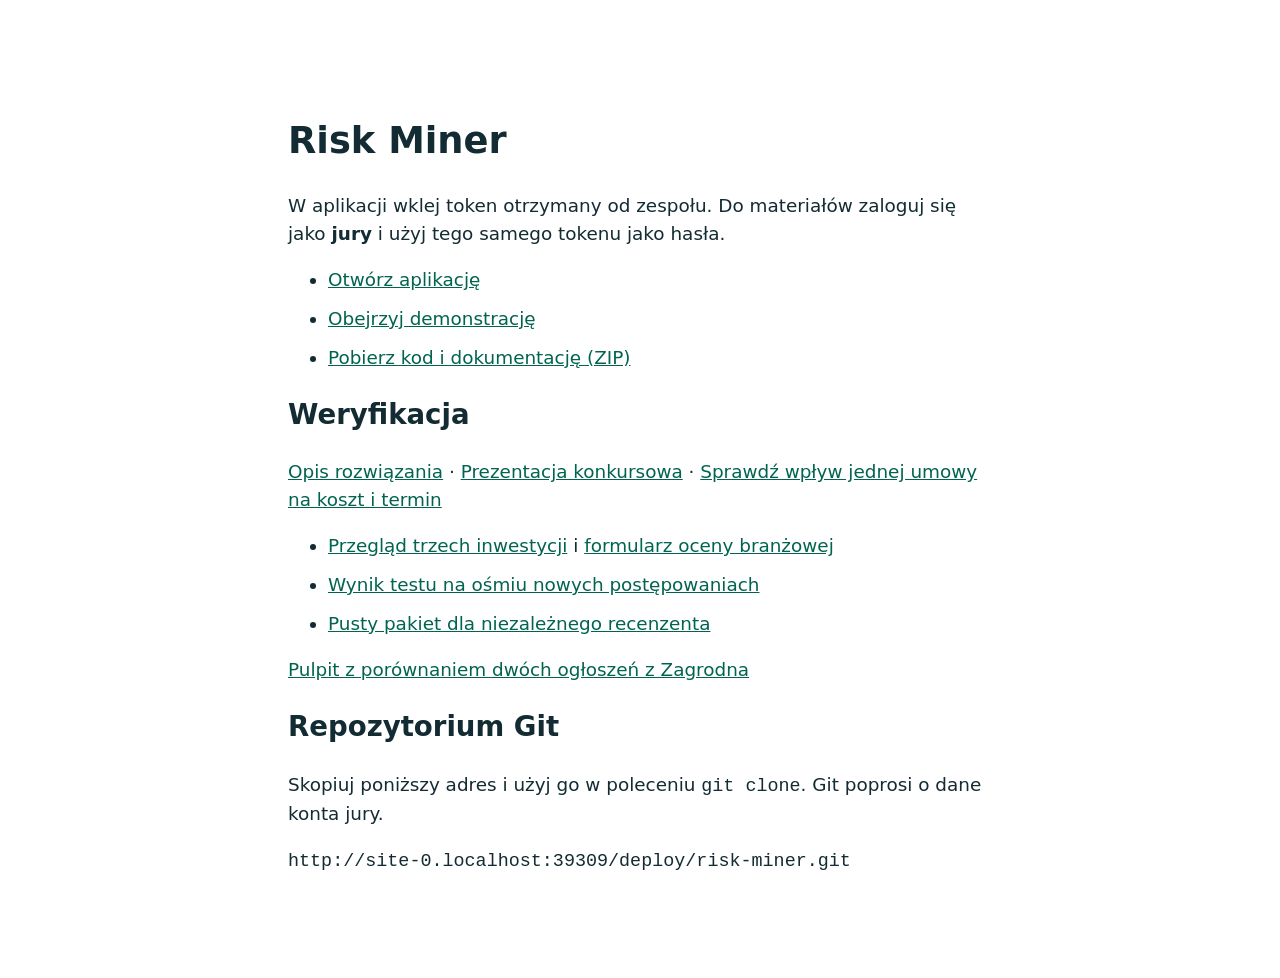
==== deploy/jury.html @ a824ccdf "Risk Miner — kompletne wydanie konkursowe zespołu KryptoTrop Kod aplikacji, źródła, testy, film i ma" ====
<!doctype html>
<html lang="pl"><meta charset="utf-8"><meta name="viewport" content="width=device-width,initial-scale=1">
<title>Materiały dla jury · Risk Miner</title>
<style>body{font:1.15rem/1.5 system-ui;max-width:44rem;margin:8vh auto;padding:1rem;color:#132b32}a{color:#006450}li{margin:.7rem 0}code{overflow-wrap:anywhere}</style>
<h1>Risk Miner</h1><p>W aplikacji wklej token otrzymany od zespołu. Do materiałów zaloguj się jako <b>jury</b> i użyj tego samego tokenu jako hasła.</p>
<ul><li><a href="/">Otwórz aplikację</a></li><li><a href="film.mp4">Obejrzyj demonstrację</a></li><li><a href="kod.zip">Pobierz kod i dokumentację (ZIP)</a></li></ul>
<h2>Weryfikacja</h2>
<p><a href="opis-projektu.pdf">Opis rozwiązania</a> · <a href="prezentacja.pdf">Prezentacja konkursowa</a> · <a href="/#analiza">Sprawdź wpływ jednej umowy na koszt i termin</a></p>
<ul><li><a href="przeglad.txt">Przegląd trzech inwestycji</a> i <a href="ocena-trzech-spraw.csv">formularz oceny branżowej</a></li>
<li><a href="test-niezalezny.txt">Wynik testu na ośmiu nowych postępowaniach</a></li><li><a href="formularz-eksperta.zip">Pusty pakiet dla niezależnego recenzenta</a></li></ul>
<p><a href="pulpit-inwestycji.png">Pulpit z porównaniem dwóch ogłoszeń z Zagrodna</a></p>
<h2>Repozytorium Git</h2><p>Skopiuj poniższy adres i użyj go w poleceniu <code>git clone</code>. Git poprosi o dane konta jury.</p>
<p><code id="address">/materialy/risk-miner.git</code></p>
<script>document.querySelector('#address').textContent=new URL('risk-miner.git',location.href).href;</script>
</html>
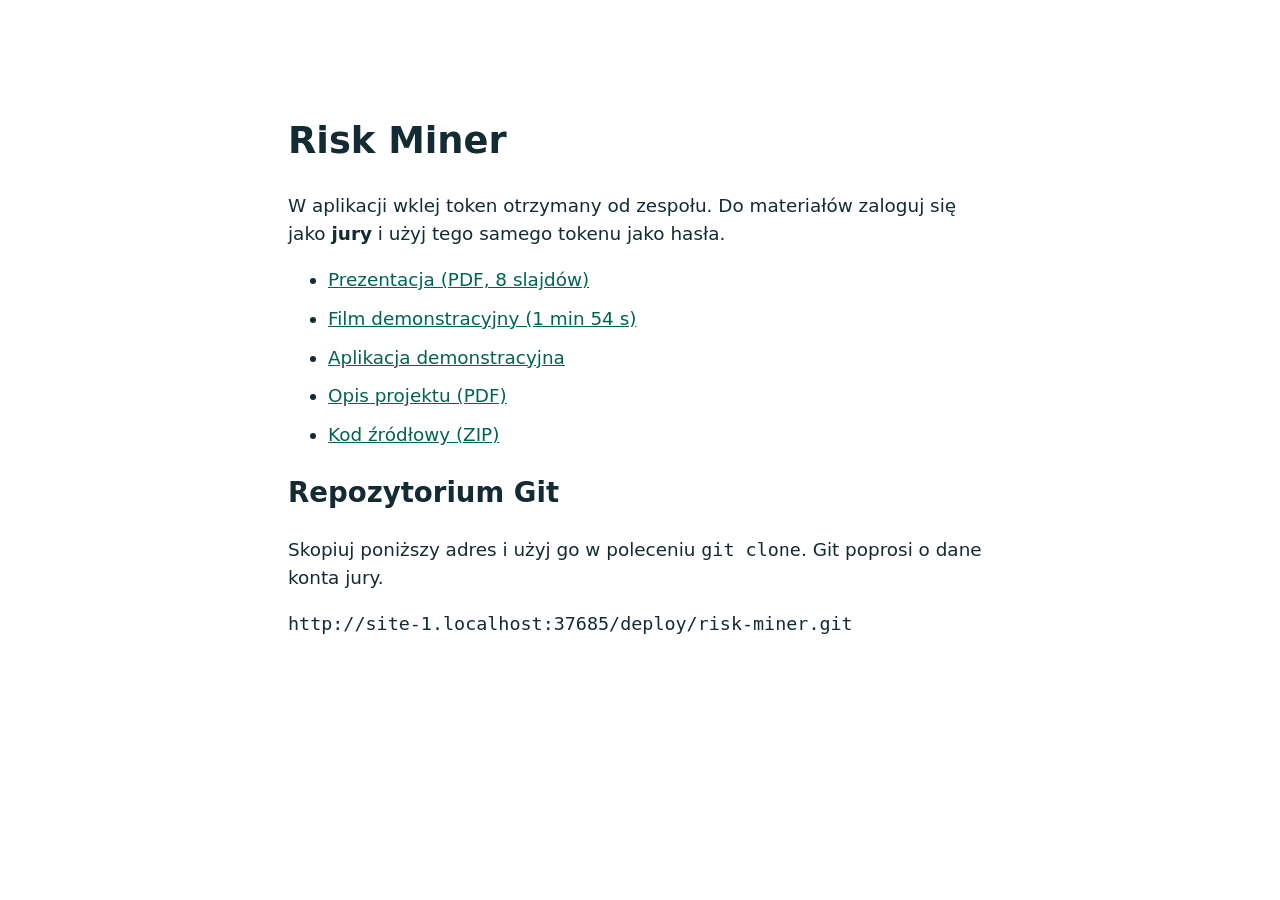
==== commit 9b891fc8: "Skróć README i wydziel prezentację oraz film demonstracyjny" ====
--- a/deploy/jury.html
+++ b/deploy/jury.html
@@ -3,12 +3,13 @@
 <title>Materiały dla jury · Risk Miner</title>
 <style>body{font:1.15rem/1.5 system-ui;max-width:44rem;margin:8vh auto;padding:1rem;color:#132b32}a{color:#006450}li{margin:.7rem 0}code{overflow-wrap:anywhere}</style>
 <h1>Risk Miner</h1><p>W aplikacji wklej token otrzymany od zespołu. Do materiałów zaloguj się jako <b>jury</b> i użyj tego samego tokenu jako hasła.</p>
-<ul><li><a href="/">Otwórz aplikację</a></li><li><a href="film.mp4">Obejrzyj demonstrację</a></li><li><a href="kod.zip">Pobierz kod i dokumentację (ZIP)</a></li></ul>
-<h2>Weryfikacja</h2>
-<p><a href="opis-projektu.pdf">Opis rozwiązania</a> · <a href="prezentacja.pdf">Prezentacja konkursowa</a> · <a href="/#analiza">Sprawdź wpływ jednej umowy na koszt i termin</a></p>
-<ul><li><a href="przeglad.txt">Przegląd trzech inwestycji</a> i <a href="ocena-trzech-spraw.csv">formularz oceny branżowej</a></li>
-<li><a href="test-niezalezny.txt">Wynik testu na ośmiu nowych postępowaniach</a></li><li><a href="formularz-eksperta.zip">Pusty pakiet dla niezależnego recenzenta</a></li></ul>
-<p><a href="pulpit-inwestycji.png">Pulpit z porównaniem dwóch ogłoszeń z Zagrodna</a></p>
+<ul>
+<li><a href="prezentacja.pdf">Prezentacja (PDF, 8 slajdów)</a></li>
+<li><a href="film.mp4">Film demonstracyjny (1 min 54 s)</a></li>
+<li><a href="/">Aplikacja demonstracyjna</a></li>
+<li><a href="opis-projektu.pdf">Opis projektu (PDF)</a></li>
+<li><a href="kod.zip">Kod źródłowy (ZIP)</a></li>
+</ul>
 <h2>Repozytorium Git</h2><p>Skopiuj poniższy adres i użyj go w poleceniu <code>git clone</code>. Git poprosi o dane konta jury.</p>
 <p><code id="address">/materialy/risk-miner.git</code></p>
 <script>document.querySelector('#address').textContent=new URL('risk-miner.git',location.href).href;</script>
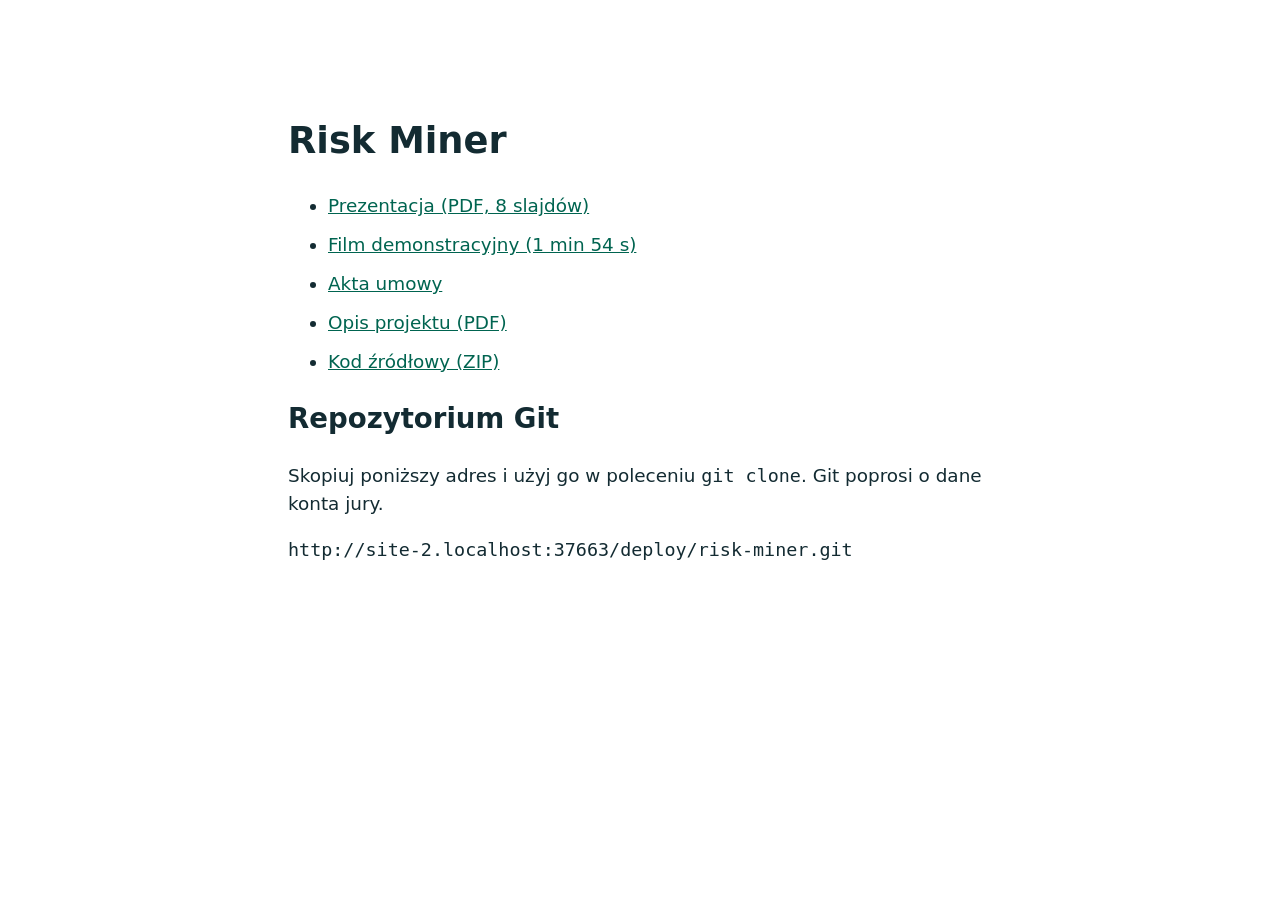
==== commit 14df3444: "Dodaj publiczne akta umów z osią publikacji BZP" ====
--- a/deploy/jury.html
+++ b/deploy/jury.html
@@ -2,11 +2,11 @@
 <html lang="pl"><meta charset="utf-8"><meta name="viewport" content="width=device-width,initial-scale=1">
 <title>Materiały dla jury · Risk Miner</title>
 <style>body{font:1.15rem/1.5 system-ui;max-width:44rem;margin:8vh auto;padding:1rem;color:#132b32}a{color:#006450}li{margin:.7rem 0}code{overflow-wrap:anywhere}</style>
-<h1>Risk Miner</h1><p>W aplikacji wklej token otrzymany od zespołu. Do materiałów zaloguj się jako <b>jury</b> i użyj tego samego tokenu jako hasła.</p>
+<h1>Risk Miner</h1>
 <ul>
 <li><a href="prezentacja.pdf">Prezentacja (PDF, 8 slajdów)</a></li>
 <li><a href="film.mp4">Film demonstracyjny (1 min 54 s)</a></li>
-<li><a href="/">Aplikacja demonstracyjna</a></li>
+<li><a href="/pokaz">Akta umowy</a></li>
 <li><a href="opis-projektu.pdf">Opis projektu (PDF)</a></li>
 <li><a href="kod.zip">Kod źródłowy (ZIP)</a></li>
 </ul>
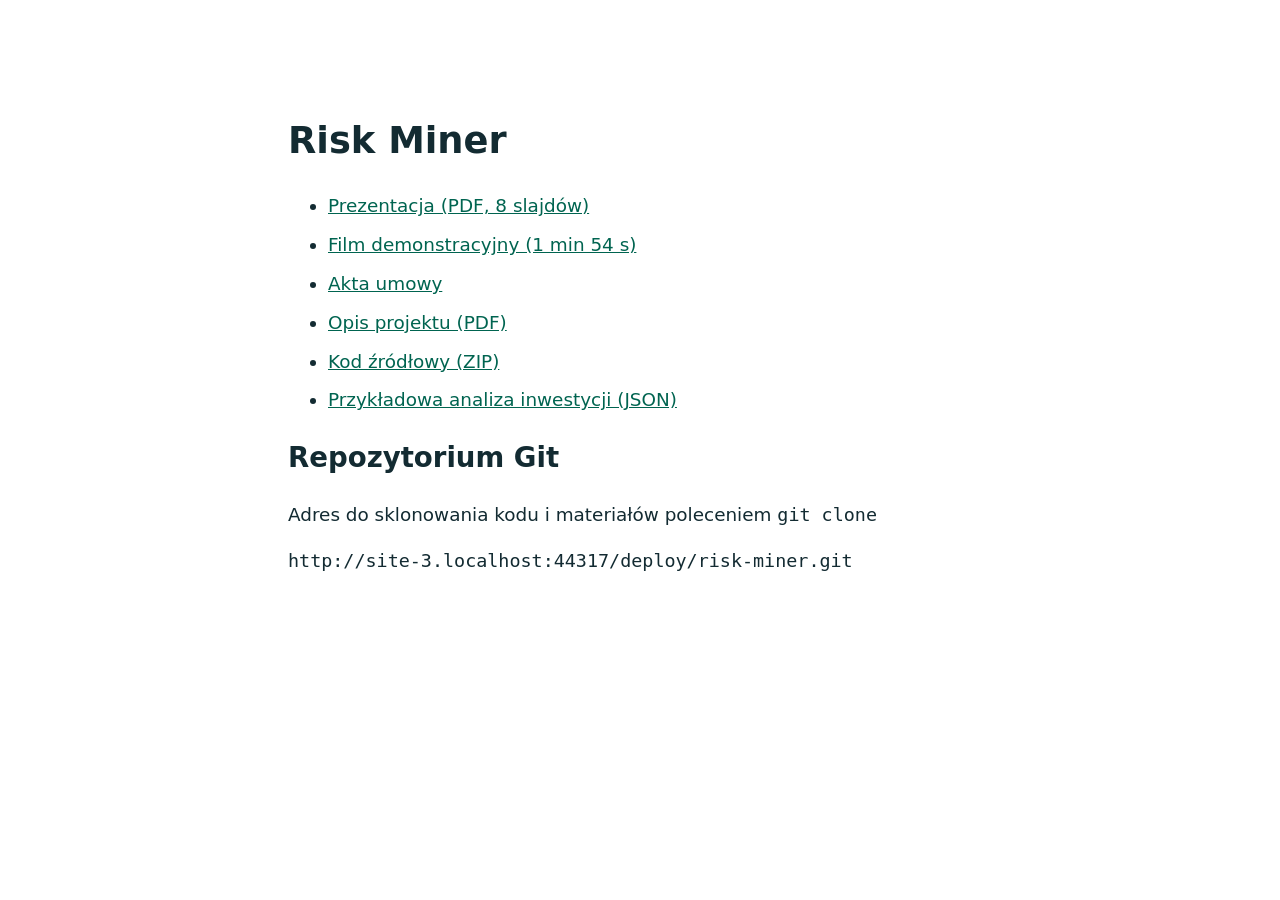
==== commit f78f1515: "Uzupełnij materiały konkursowe i udostępnij wydanie do samodzielnej oceny" ====
--- a/deploy/jury.html
+++ b/deploy/jury.html
@@ -9,8 +9,9 @@
 <li><a href="/pokaz">Akta umowy</a></li>
 <li><a href="opis-projektu.pdf">Opis projektu (PDF)</a></li>
 <li><a href="kod.zip">Kod źródłowy (ZIP)</a></li>
+<li><a href="przyklad-analizy.json">Przykładowa analiza inwestycji (JSON)</a></li>
 </ul>
-<h2>Repozytorium Git</h2><p>Skopiuj poniższy adres i użyj go w poleceniu <code>git clone</code>. Git poprosi o dane konta jury.</p>
+<h2>Repozytorium Git</h2><p>Adres do sklonowania kodu i materiałów poleceniem <code>git clone</code></p>
 <p><code id="address">/materialy/risk-miner.git</code></p>
 <script>document.querySelector('#address').textContent=new URL('risk-miner.git',location.href).href;</script>
 </html>
